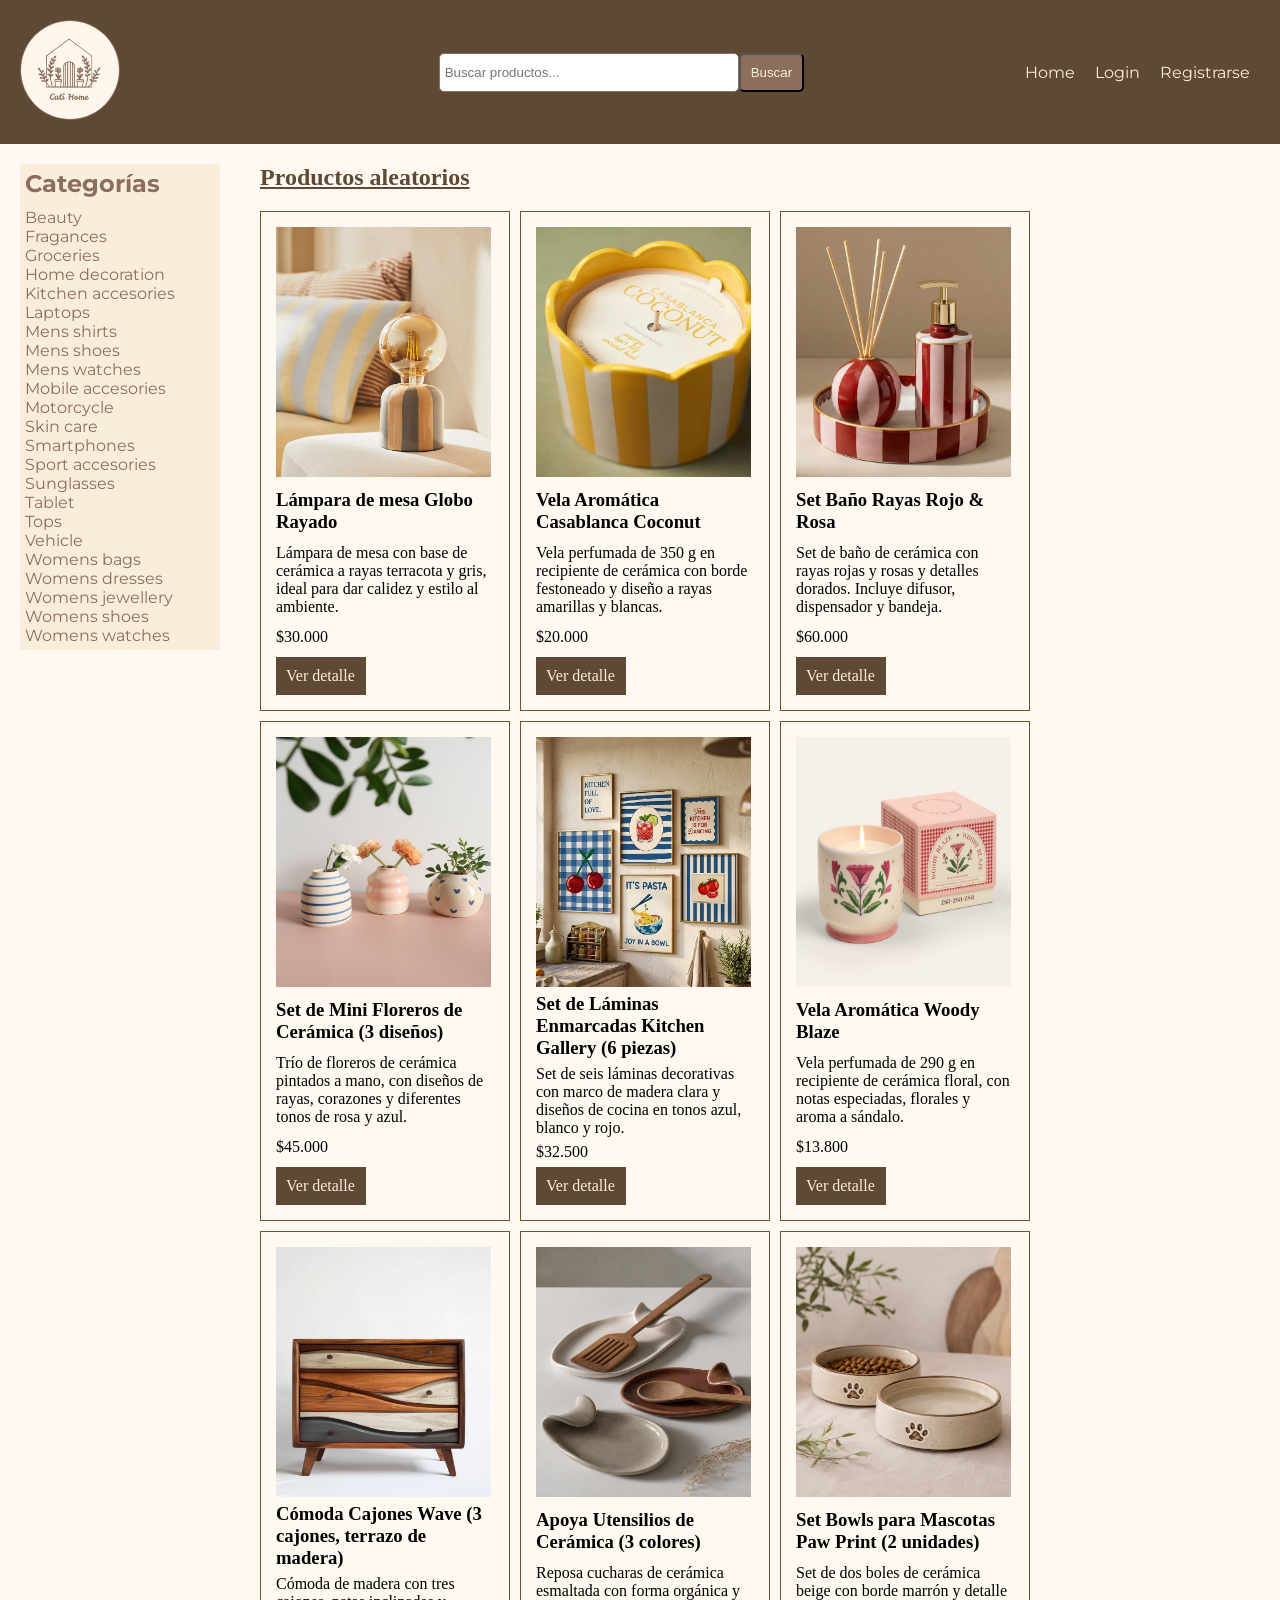
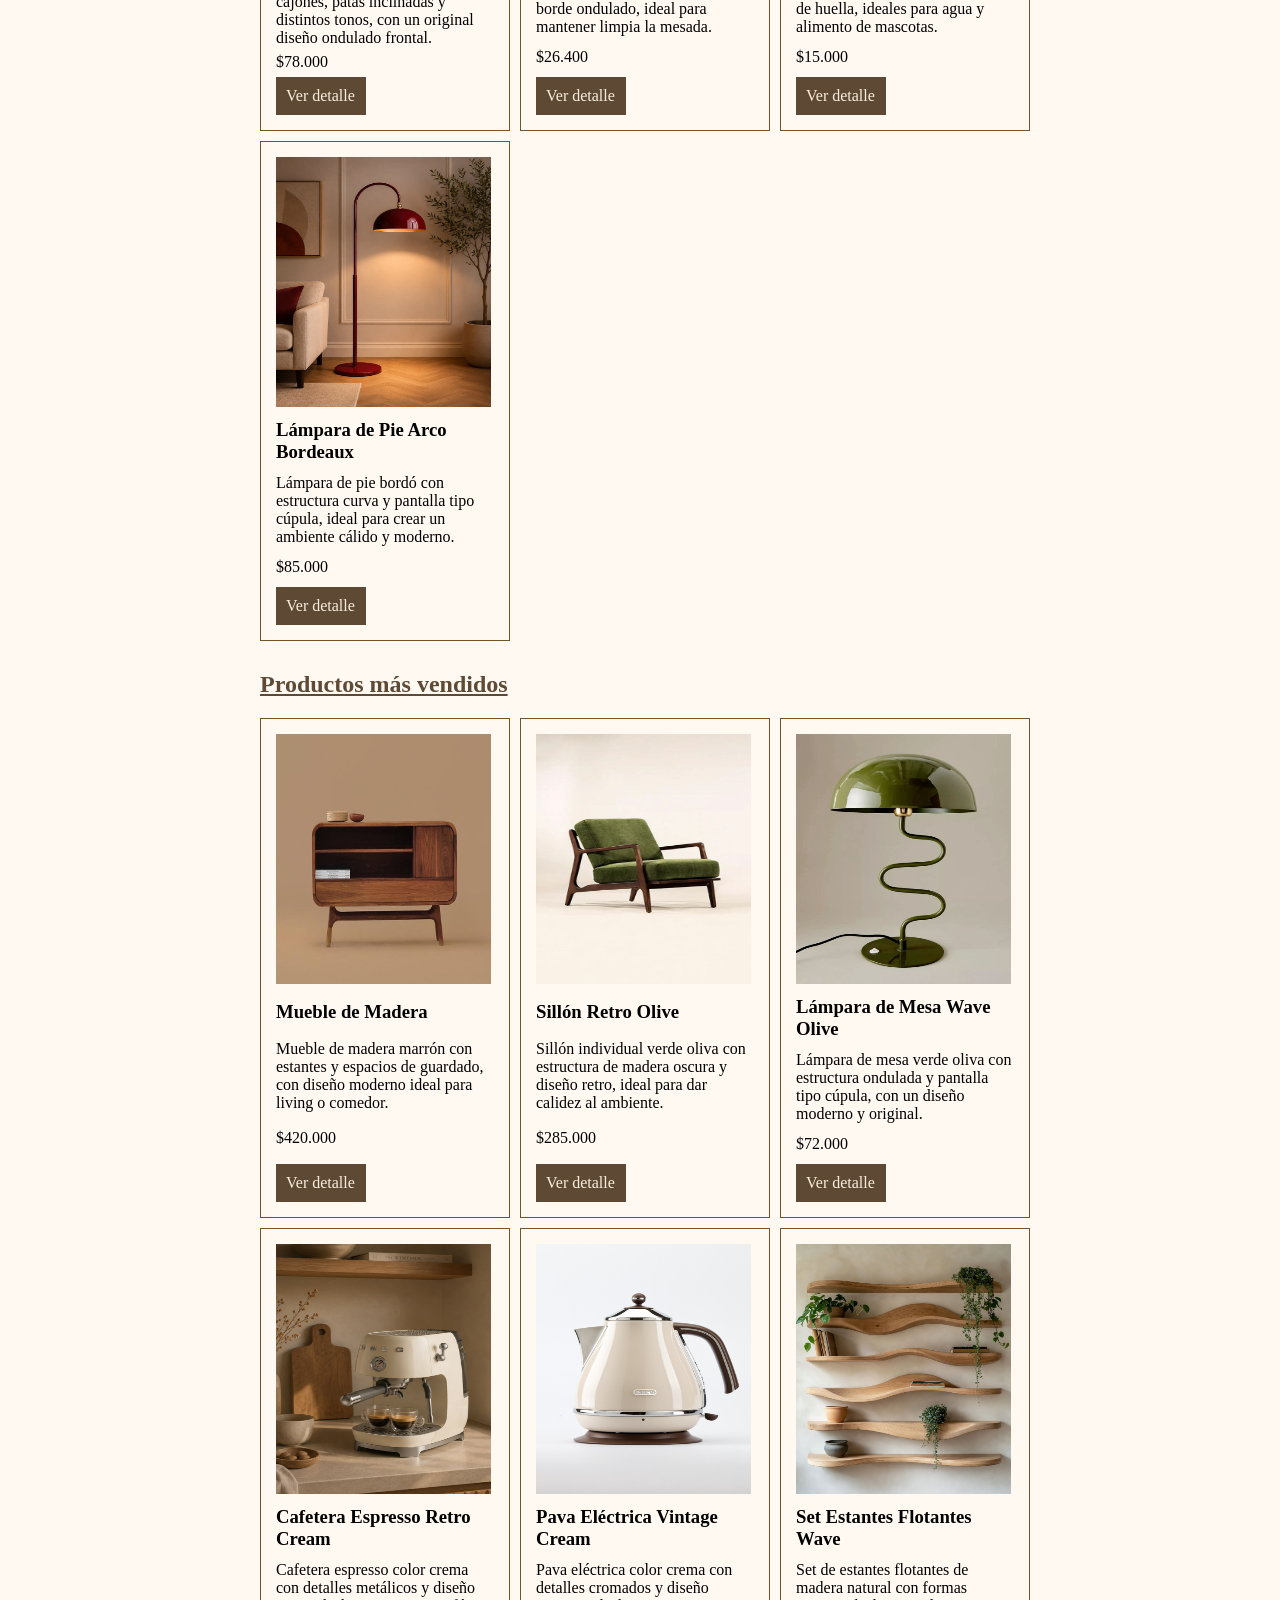
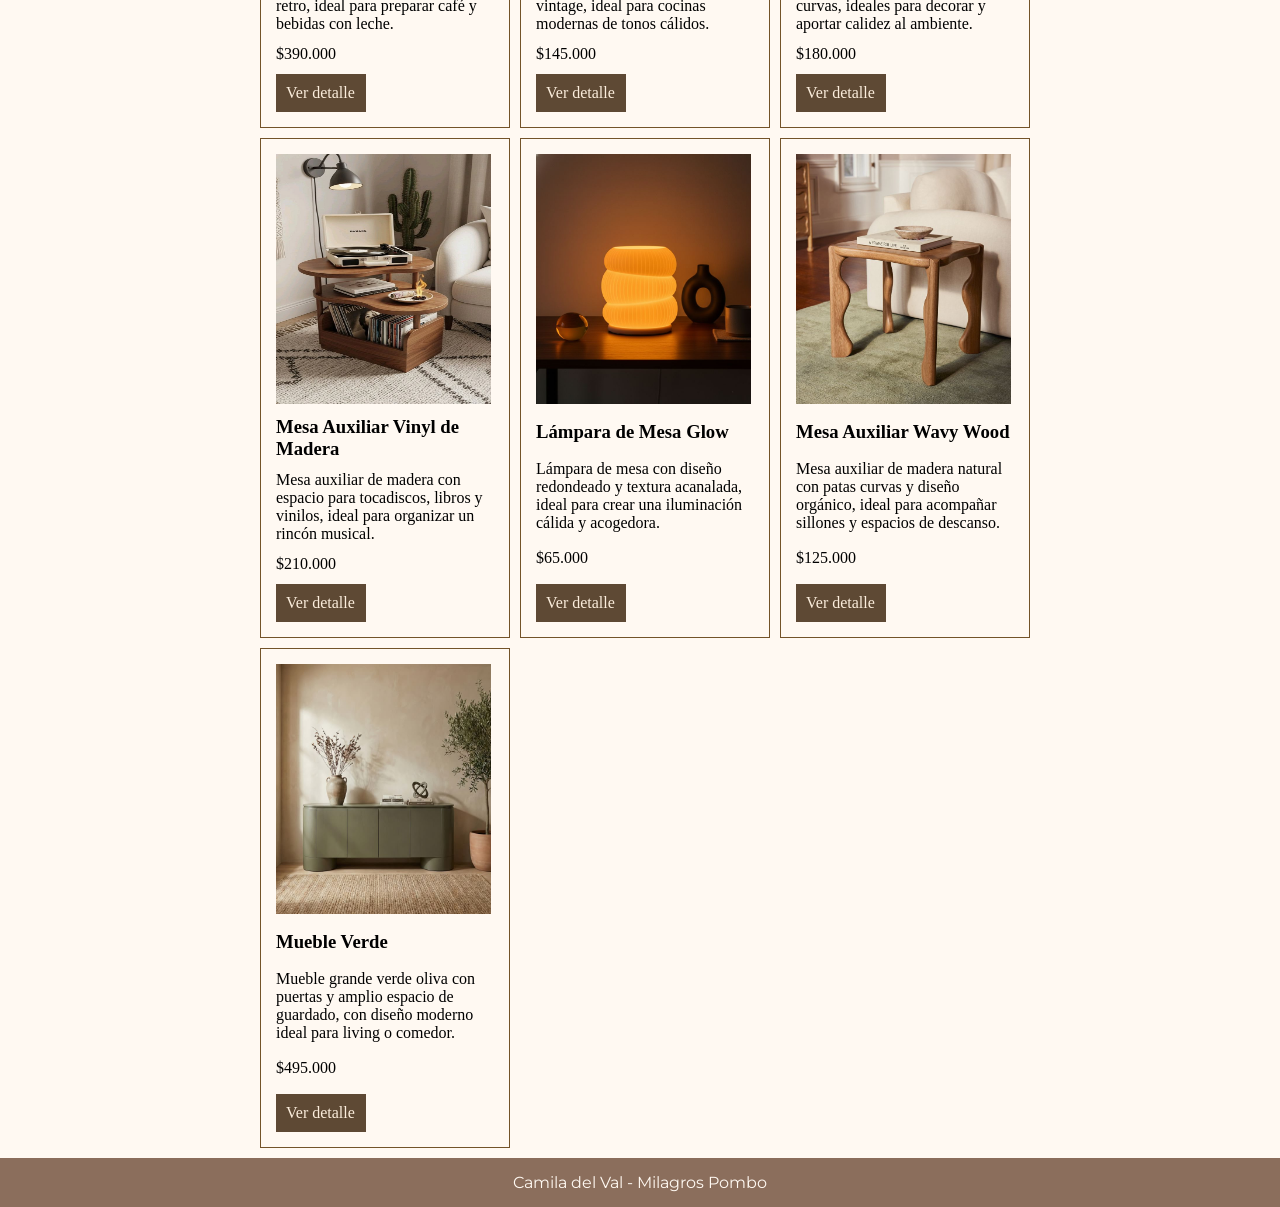
==== index.html @ b6d7b8d0 "más cambios" ====
<!DOCTYPE html>
<html>
    <head>
        <meta charset="utf-8">
        <link href="./css/style.css" rel="stylesheet">
        <link rel="preconnect" href="https://fonts.googleapis.com">
        <link rel="preconnect" href="https://fonts.gstatic.com" crossorigin>
        <link href="https://fonts.googleapis.com/css2?family=Montserrat:ital,wght@0,100..900;1,100..900&display=swap" rel="stylesheet">
        <meta name="viewport" content="width=device-width, initial-scale=1.0">
        <title>Inicio</title>
    </head>
    <body>
        <header class="menu">
            <a href="./index.html" class="logo2">
                <img src="./img/Cali Home Logo.png" alt="logo" class="logo">
            </a>
            <nav class="navheader">
            <ul class="navarriba">
                <li class="listahome"><a class="barra" href="./index.html">Home</a></li>
                <li class="listahome"><a class="barra" href="./login.html">Login</a></li>
                <li class="listahome"><a class="barra" href="./register.html">Registrarse</a></li>
            </ul>
            </nav>
            <form action="./search-results.html" method="get" class="forms">
                <input type="text" placeholder="Buscar productos..." value="" name="producto" class="formsinput">
                <button type="submit" class="formsbutton">Buscar</button>
            </form>
        </header>
            
        <main class="contenido">
            <div class="productosycategoria">
            <h2 class="categorymenu">Categorías</h2>
            <ul class="categorymenu">
                <li><a href="./category.html">Beauty</a></li>
                <li><a href="./category.html">Fragances</a></li>
                <li><a href="./category.html">Groceries</a></li>
                <li><a href="./category.html">Home decoration</a></li>
                <li><a href="./category.html">Kitchen accesories</a></li>
                <li><a href="./category.html">Laptops</a></li>
                <li><a href="./category.html">Mens shirts</a></li>
                <li><a href="./category.html">Mens shoes</a></li>
                <li><a href="./category.html">Mens watches</li>
                <li><a href="./category.html">Mobile accesories</a></li>
                <li><a href="./category.html">Motorcycle</a></li>
                <li><a href="./category.html">Skin care</a></li>
                <li><a href="./category.html">Smartphones</a></li>
                <li><a href="./category.html">Sport accesories</a></li>
                <li><a href="./category.html">Sunglasses</a></li>
                <li><a href="./category.html">Tablet</a></li>
                <li><a href="./category.html">Tops</a></li>
                <li><a href="./category.html">Vehicle</a></li>
                <li><a href="./category.html">Womens bags</a></li>
                <li><a href="./category.html">Womens dresses</a></li>
                <li><a href="./category.html">Womens jewellery </a></li>
                <li><a href="./category.html">Womens shoes</a></li>
                <li><a href="./category.html">Womens watches</a></li>

            </ul>
            </div>
            <section>

                <h2 class="tituloproductos">Productos aleatorios</h2>

                <section class="productosaleatorios">

                <article class="productos">
                    <img src="./img/lampara.jpg" alt="Lámpara de mesa Globo Rayado" class="imagenes">

                    <h3>Lámpara de mesa Globo Rayado</h3>
                    
                    <p>Lámpara de mesa con base de cerámica a rayas terracota y gris, ideal para dar calidez y estilo al ambiente.</p>
                    
                    <p class="precio">$30.000</p>
                    
                    <a href="./product.html" class="boton">Ver detalle</a>
                    
                </article>
                <article class="productos">
                    <img src="./img/vela1.jpg" alt="Vela Aromática Casablanca Coconut" class="imagenes">
                    
                    <h3>Vela Aromática Casablanca Coconut</h3>
                    
                    <p>Vela perfumada de 350 g en recipiente de cerámica con borde festoneado y diseño a rayas amarillas y blancas.</p>
                    
                    <p>$20.000</p>
                    
                    <a href="./product.html" class="boton">Ver detalle</a>
                    
                </article>
                <article class="productos"> 
                    <img src="./img/setbaño.jpg" alt="Set Baño Rayas Rojo & Rosa" class="imagenes">
                    
                    <h3>Set Baño Rayas Rojo & Rosa</h3>
                    
                    <p>Set de baño de cerámica con rayas rojas y rosas y detalles dorados. Incluye difusor, dispensador y bandeja.</p>
                    
                    <p>$60.000</p>
                    
                    <a href="./product.html" class="boton">Ver detalle</a>
                    
                </article>
                <article class="productos">
                    <img src="./img/minimaceta.jpg" alt="Set de Mini Floreros de Cerámica (3 diseños)" class="imagenes">
                    
                    <h3>Set de Mini Floreros de Cerámica (3 diseños)</h3>
                    
                    <p>Trío de floreros de cerámica pintados a mano, con diseños de rayas, corazones y diferentes tonos de rosa y azul.</p>
                    
                    <p>$45.000</p>
                    
                    <a href="./product.html" class="boton">Ver detalle</a>
                    
                </article>
                <article class="productos">
                    <img src="./img/cuadros.jpg" alt="Set de Cuadros para la cocina" class="imagenes">
                    
                    <h3>Set de Láminas Enmarcadas Kitchen Gallery (6 piezas)</h3>
                    
                    <p>Set de seis láminas decorativas con marco de madera clara y diseños de cocina en tonos azul, blanco y rojo.</p>
                    
                    <p>$32.500</p>
                    
                    <a href="./product.html" class="boton">Ver detalle</a>
                    
                </article>
                <article class="productos">
                    <img src="./img/vela2.jpg" alt="Vela Aromática Woody Blaze" class="imagenes">
                    
                    <h3>Vela Aromática Woody Blaze</h3>
                    
                    <p>Vela perfumada de 290 g en recipiente de cerámica floral, con notas especiadas, florales y aroma a sándalo.</p>
                    
                    <p>$13.800</p>
                    
                    <a href="./product.html" class="boton">Ver detalle</a>
                    
                </article>
                <article class="productos">
                    <img src="./img/mueble.jpg" alt="Cómoda Cajones Wave (3 cajones, terrazo de madera)" class="imagenes">
                    
                    <h3>Cómoda Cajones Wave (3 cajones, terrazo de madera)</h3>
                    
                    <p>Cómoda de madera con tres cajones, patas inclinadas y distintos tonos, con un original diseño ondulado frontal.</p>
                    
                    <p>$78.000</p>
                    
                    <a href="./product.html" class="boton">Ver detalle</a>
                    
                </article>
                <article class="productos">
                    <img src="./img/cucharas.jpg" alt="Apoya Utensilios de Cerámica (3 colores)" class="imagenes">
                    
                    <h3>Apoya Utensilios de Cerámica (3 colores)</h3>
                    
                    <p>Reposa cucharas de cerámica esmaltada con forma orgánica y borde ondulado, ideal para mantener limpia la mesada.</p>
                    
                    <p>$26.400</p>
                    
                    <a href="./product.html" class="boton">Ver detalle</a>
                    
                </article>
                <article class="productos">
                    <img src="./img/comederodeperro.jpg" alt="Set Bowls para Mascotas Paw Print (2 unidades)" class="imagenes">
                    
                    <h3>Set Bowls para Mascotas Paw Print (2 unidades)</h3>
                    
                    <p>Set de dos boles de cerámica beige con borde marrón y detalle de huella, ideales para agua y alimento de mascotas.</p>
                    
                    <p>$15.000</p>
                    
                    <a href="./product.html" class="boton">Ver detalle</a>
                    
                </article>
                <article class="productos">
                    <img src="./img/Modern Red Floor Lamp Mid Century Interior Gold Dome Standing Light Scandinavian Minimalist Reading Lamp for Living Room Bedroom Decor.jpg" alt="Lámpara de Pie Arco Bordeaux" class="imagenes">
                    
                    <h3>Lámpara de Pie Arco Bordeaux</h3>
                    
                    <p>Lámpara de pie bordó con estructura curva y pantalla tipo cúpula, ideal para crear un ambiente cálido y moderno.</p>
                    
                    <p>$85.000</p>
                    
                    <a href="./product.html" class="boton">Ver detalle</a>
                    
                </article>

                </section>
                
                <h2 class="tituloproductos">Productos más vendidos</h2>
                
                <section class="productosmasvendidos">
            
                <article class="productos">
                    <img src="./img/-6.jpg" class="imagenes" alt="Mueble de Madera">
                    
                    <h3>Mueble de Madera</h3>
                    
                    <p>Mueble de madera marrón con estantes y espacios de guardado, con diseño moderno ideal para living o comedor.</p>
                    
                    <p>$420.000</p>
                    
                    <a href="./product.html" class="boton">Ver detalle</a>
                    
                </article>
                <article class="productos">
                    <img src="./img/-8.jpg" alt="Sillón retro olive (individual)" class="imagenes">
                    
                    <h3>Sillón Retro Olive</h3>
                    
                    <p>Sillón individual verde oliva con estructura de madera oscura y diseño retro, ideal para dar calidez al ambiente.</p>
                    
                    <p>$285.000</p>
                    
                    <a href="./product.html" class="boton">Ver detalle</a>
                    
                </article>
                <article class="productos"> 
                    <img src="./img/-10.jpg" alt="Lámpara de Mesa Wave Olive" class="imagenes">
                    
                    <h3>Lámpara de Mesa Wave Olive</h3>
                    
                    <p>Lámpara de mesa verde oliva con estructura ondulada y pantalla tipo cúpula, con un diseño moderno y original.</p>
                    
                    <p>$72.000</p>
                    
                    <a href="./product.html" class="boton">Ver detalle</a>
                    
                </article>
                <article class="productos">
                    <img src="./img/Manuell Espressomaskin med Cold Brew Creme.jpg"  alt="Cafetera Espresso Retro Cream" class="imagenes">
                    
                    <h3>Cafetera Espresso Retro Cream</h3>
                    
                    <p>Cafetera espresso color crema con detalles metálicos y diseño retro, ideal para preparar café y bebidas con leche.</p>
                    
                    <p>$390.000</p>     
                    
                    <a href="./product.html" class="boton">Ver detalle</a>
                    
                </article>
                <article class="productos">
                    <img src="./img/Myer, DELONGHI vintage kettle $149.jpg" class="imagenes" alt="Pava Eléctrica Vintage Cream">
                    
                    <h3>Pava Eléctrica Vintage Cream</h3>
                    
                    <p>Pava eléctrica color crema con detalles cromados y diseño vintage, ideal para cocinas modernas de tonos cálidos.</p>
                    
                    <p>$145.000</p>
                    
                    <a href="./product.html" class="boton">Ver detalle</a>
                    
                </article>
                <article class="productos">
                    <img src="./img/Organic Modern Wavy Floating Shelves _ Aesthetic Wooden Wall Decor Ideas.jpg"  alt="Set Estantes Flotantes Wave" class="imagenes">
                    
                    <h3>Set Estantes Flotantes Wave</h3>
                    
                    <p>Set de estantes flotantes de madera natural con formas curvas, ideales para decorar y aportar calidez al ambiente.</p>
                    
                    <p>$180.000</p>
                    
                    <a href="./product.html" class="boton">Ver detalle</a>
                    
                </article>
                <article class="productos">
                    <img src="./img/-7.jpg" alt="Mesa Auxiliar Vinyl de Madera" class="imagenes">
                    
                    <h3>Mesa Auxiliar Vinyl de Madera</h3>
                    
                    <p>Mesa auxiliar de madera con espacio para tocadiscos, libros y vinilos, ideal para organizar un rincón musical.</p>
                    
                    <p>$210.000</p>
                    
                    <a href="./product.html" class="boton">Ver detalle</a>
                    
                </article>
                <article class="productos">
                    <img src="./img/Cool Lamp for Room Decor_ Modern Table Lamp with Ambient Light.jpg" alt="Lámpara de Mesa Glow" class="imagenes">
                    
                    <h3>Lámpara de Mesa Glow</h3>
                    
                    <p>Lámpara de mesa con diseño redondeado y textura acanalada, ideal para crear una iluminación cálida y acogedora.</p>
                    
                    <p>$65.000</p>
                    
                    <a href="./product.html" class="boton">Ver detalle</a>
                    
                </article>
                <article class="productos">
                    <img src="./img/Grifo Side Table by Aimee Song.jpg" alt="Mesa Auxiliar Wavy Wood" class="imagenes">
                    
                    <h3>Mesa Auxiliar Wavy Wood</h3>
                    
                    <p>Mesa auxiliar de madera natural con patas curvas y diseño orgánico, ideal para acompañar sillones y espacios de descanso.</p>
                    
                    <p>$125.000</p>
                    
                    <a href="./product.html" class="boton">Ver detalle</a>
                    
                </article>
                <article class="productos">
                    <img src="./img/Living Room Storage Solutions  20% Off Sideboards.jpg" alt="Mueble Verde" class="imagenes">
                    
                    <h3>Mueble Verde</h3>
                    
                    <p>Mueble grande verde oliva con puertas y amplio espacio de guardado, con diseño moderno ideal para living o comedor.</p>
                    
                    <p>$495.000</p>
                    
                    <a href="./product.html" class="boton">Ver detalle</a>
                    
                </article>

                </section>


            </section>
        </main>
        <footer class="abajo"> 
            
            <p>Camila del Val - Milagros Pombo</p>
            
        </footer>
    </body>
</html>
---- css/style.css ----
* {
    box-sizing: border-box;
    padding: 0;
    margin: 0;
    list-style-type: none;
    text-decoration: none;
}

body{
    background-color: #fff9f2;
}

.menu {
    display: flex;
    align-items: center;
    justify-content: space-between;
    padding: 20px;
    background-color: #5e4934;
}

.logo {
    border-radius: 50%;
    width: 100px;
    border: #8B6E5C solid 1px;
}

.logo2 {
    width: 30%;
    order: 1;
}

.barra {
    color: #fbeddc;
    font-family: "Montserrat", sans-serif;
    font-optical-sizing: auto;
    font-weight: 400;  
    width: 33%;
}

.navarriba {
    display: flex;
    justify-content: flex-end;
    align-items: center;
    flex-direction: row;
}

.navheader{
    order: 3;
    width: 33%;
}

.listahome {
    margin-right: 10px;
    margin-left: 10px;
}

.forms {
    display: flex;
    justify-content: center;
    width: 33%;
    order: 2;
}

.formsinput{
    width: 300px;
    padding: 5px;
    border: 1px solid #8B6E5C;
    border-radius: 5px;
}

.formsbutton{
    padding: 10px;
    background-color: #8B6E5C;
    color: #fbeddc;
    border-radius: 5px;
}

.abajo {
    color:#fff9f2;
    font-family: "Montserrat", sans-serif;
    font-optical-sizing: auto;
    font-weight: 400;
    font-style: normal;
    font-size: 100%;
    background-color: #8B6E5C;
    text-align: center;
    padding: 15px;
}

.productosycategoria{
    text-decoration: none;
    font-family: "Montserrat", sans-serif;
    font-weight: normal;
    font-size: 100%;
    text-align: left;
    padding: 20px;
}

.categorymenu{
    padding: 5px;
    margin-right: 20px;
    width: 200px;
    border: 20px;
    background-color:#fbeddc;
    color:#8B6E5C;
}

a{
    color:#8B6E5C;
}

.contenido {
    display: flex;
    align-items: flex-start;
}

.tituloproductos {
    color: #5e4934;
    margin-bottom: 20px;
    text-decoration: underline;
    margin-top: 20px;
}

.productosaleatorios {
    display: flex;
    flex-wrap: wrap;
    flex-direction: row;
}

.productos {
    padding: 15px;
    margin-bottom: 10px;
    border: 1px solid rgb(115, 83, 41);
    width: 250px;
    margin-right: 10px;
    display: flex;
    flex-direction: column;
    justify-content: space-between;
    height: 500px;
}

.imagenes {
    width: 215px;
    height: 250px;
}

.boton {
    background-color: #5e4934;
    color: #fbeddc;
    padding: 10px;
    width: 90px;
}

.productosmasvendidos {
    display: flex;
    flex-wrap: wrap;
    flex-direction: row;
}

.imagenfija{
    width: 400px;
    border-radius: 10px;
    margin-bottom: 20px;
}

.contenidoproduct {
    display: flex;
    flex-direction: column;
    padding: 20px;
}

.imagen {
    display: flex;
    flex-direction: row;
    align-items: center;
}

.caracteristicas_product { 
    margin-left:40px;
    font-size: 18px;
}

.parrafocaracteristicas{
    margin-bottom: 15px;
    color: #5e4934;
}

.tituloreviews{
    color:#5e4934;
    text-decoration:underline;
    font-family: "Montserrat", sans-serif;
    font-weight: normal;
    font-size: 110%;
    margin-bottom: 20px;
}

.titulolampara{
    color:#5e4934;
    text-decoration:underline;
    font-family: "Montserrat", sans-serif;
    font-weight: normal;
    font-size: 130%;
    margin-bottom: 20px;
}

.textopiniones {
    color:#5e4934;
    font-family: "Montserrat", sans-serif;
    font-weight: bold;
    font-size: 90%;  
    margin-bottom: 5px; 
}

.parraforeviews {
    margin-bottom: 5px;
}

.reviews {
    background-color: #fbeddc;
    margin-top: 20px;
    padding: 20px;
}

.productoscategoria{
    display: flex;
    flex-wrap: wrap;
    flex-direction: row;
}

.titulocategoria{
    color: #5e4934;
    margin-bottom: 20px;
    text-decoration: underline;
    margin-top: 20px;
}

.contpadrelog {
    display:flex; 
    flex-direction: row;
    align-items: center;
}

.formulariolog {
    background-color: #8b6e5cef;
    color:#fbeddc;
    padding: 30px;
    border-radius: 5px;
    margin-left: 20%;
    width: 500px;
    display: flex;
    justify-content: center;
    align-items: center;
}

.obligatorio{
    color: rgb(195, 47, 47);
    font-size: 80%;
}

.registrateaca{
    color: #fbeddc;
}

.notengocuenta{
    text-align: center;
}

.formlogin{
    display: flex;
    flex-direction: column;
    width: 400px;
}

.inputlogin{
    padding: 10px;
    margin-bottom: 5px;
    width: 100%;
}

.contenidoform {
    display:flex;
    flex-direction: column;
    text-align:left;
    margin-bottom: 10px;
}

.botonform {
    padding: 15px;
    background-color: #fbeddc;
    color:#5e4934;
    border-radius: 5px; 
    width: 140px;
    align-self: center;
}

.mainregistro{
    display: flex;
    flex-direction: row;
    align-items: center;
}

.seccionregistro{
    background-color: #8b6e5cef;
    color:#fbeddc;
    padding: 30px;
    border-radius: 5px;
    margin-left: 20%;
    width: 500px;
    display: flex;
    justify-content: center;
    align-items: center;
}

.formregistro {
    display: flex;
    flex-direction: column;
    width: 400px;
}

.labelregistro {
    color:#fff9f2;
    margin-bottom: 5px;
}

.inputregistro {
    padding: 10px;
    margin-bottom: 20px;
    width: 100%;
}

.terminos {
    display: flex;
    flex-direction: row;
    align-items: center;
    margin-bottom: 20px;
}

.cuentaexistente {
    text-align: center;
    margin-top: 20px;
    color: #fbeddc;
}

.contenidoresultado {
    display:flex;
    flex-direction: row;

}
.resultadobusqueda {
    display:flex;
    flex-direction:row;
    flex-wrap: wrap;
}

.busqueda {
    padding: 15px;
    margin-bottom: 10px;
    border: 1px solid rgb(115, 83, 41);
    width: 250px;
    margin-right: 10px;
    display: flex;
    flex-direction: column;
    justify-content: space-between;
    height: 500px;
}

.errorbusqueda {
    border:solid 2px rgb(115, 83, 41);
    padding: 10px;
    background-color: #fbeddc;
    margin-bottom: 20px;
}

@media (max-width: 768px) {

    .menu {
        padding: 10px;
        display: flex;
        justify-content: space-between;
    }

    .logo2 {
        width: 20%;
    }

    .logo {
        width: 70px;
    }

    .forms {
        width: 40%;
    }

    .formsbutton {
        padding: 7px;
    }

    .navheader {
        width: 33%;
    }

    .listahome {
        margin-left: 4px;
        margin-right: 4px;
    }

    .barra {
        font-size: 12px;
    }

    .productosycategoria {
        padding: 10px;
    }

    .categorymenu {
        width: 160px;
        margin-right: 10px;
    }

    .productos {
        width: 45%;
        margin-right: 10px;
    }

    .imagenes {
        width: 100%;
        height: 230px;
    }

    .busqueda {
        width: 45%;
        margin-right: 10px;
    }

    .imagenfija {
        width: 300px;
    }

    .caracteristicas_product {
        margin-left: 20px;
        font-size: 15px;
    }

    .contpadrelog {
        align-items: flex-start;
    }

    .formulariolog {
        margin-left: 10px;
        margin-right: 10px;
        width: 100%;
        padding: 25px;
        align-self: center;
    }

    .formlogin {
        width: 100%;
    }

    .mainregistro {
        align-items: flex-start;
    }

    .seccionregistro {
        margin-left: 10px;
        margin-right: 10px;
        width: 100%;
        padding: 25px;
        align-self: center;
    }

    .formregistro {
        width: 100%;
    }
}

@media (max-width: 420px) {

    .menu {
        flex-direction: column;
        padding: 15px;
    }

    .logo2 {
        width: 100%;
        text-align: center;
        order: 1;
    }

    .logo {
        width: 80px;
    }

    .forms {
        width: 100%;
        order: 2;
        margin-top: 15px;
        margin-bottom: 15px;
    }

    .formsinput {
        width: 70%;
    }

    .navheader {
        width: 100%;
        order: 3;
    }

    .navarriba {
        justify-content: center;
    }

    .contenido{
        flex-direction: column;
    }

    .contenidoresultado{
        flex-direction: column;
    }

    .contpadrelog{
        flex-direction: column;
    }

    .mainregistro {
        flex-direction: column;
    }

    .productosycategoria {
        width: 100%;
        padding: 10px;
    }

    .categorymenu {
        width: 100%;
    }

    .productosaleatorios{
        flex-direction: column;
    }

    .productosmasvendidos{
        flex-direction: column;
    }

    .productoscategoria{
        flex-direction: column;
    }

    .resultadobusqueda {
        flex-direction: column;
    }

    .productos{
        width: 100%;
        margin-bottom: 15px;
    }

    .busqueda {
        width: 100%;
        margin-bottom: 15px;
    }

    .imagenes {
        width: 100%;
        margin-bottom: 15px;
    }

    .tituloproductos{
       margin-left: 10px; 
    }

    .titulocategoria {
        margin-left: 10px;
    }

    .contenidoproduct {
        padding: 10px;
    }

    .imagen {
        flex-direction: column;
    }

    .imagenfija {
        width: 100%;
    }

    .caracteristicas_product {
        margin-top: 20px;
        font-size: 16px;
    }

    .formulariolog {
        width: 100%;
        padding: 20px;
        margin-bottom: 10px;
    }

    .formlogin {
        width: 100%;
    }

    .seccionregistro {
        width: 100%;
        padding: 20px;
        margin-bottom: 10px;
    }

    .formregistro {
        width: 100%;
    }

    .abajo {
        width: 100%;
    }
}
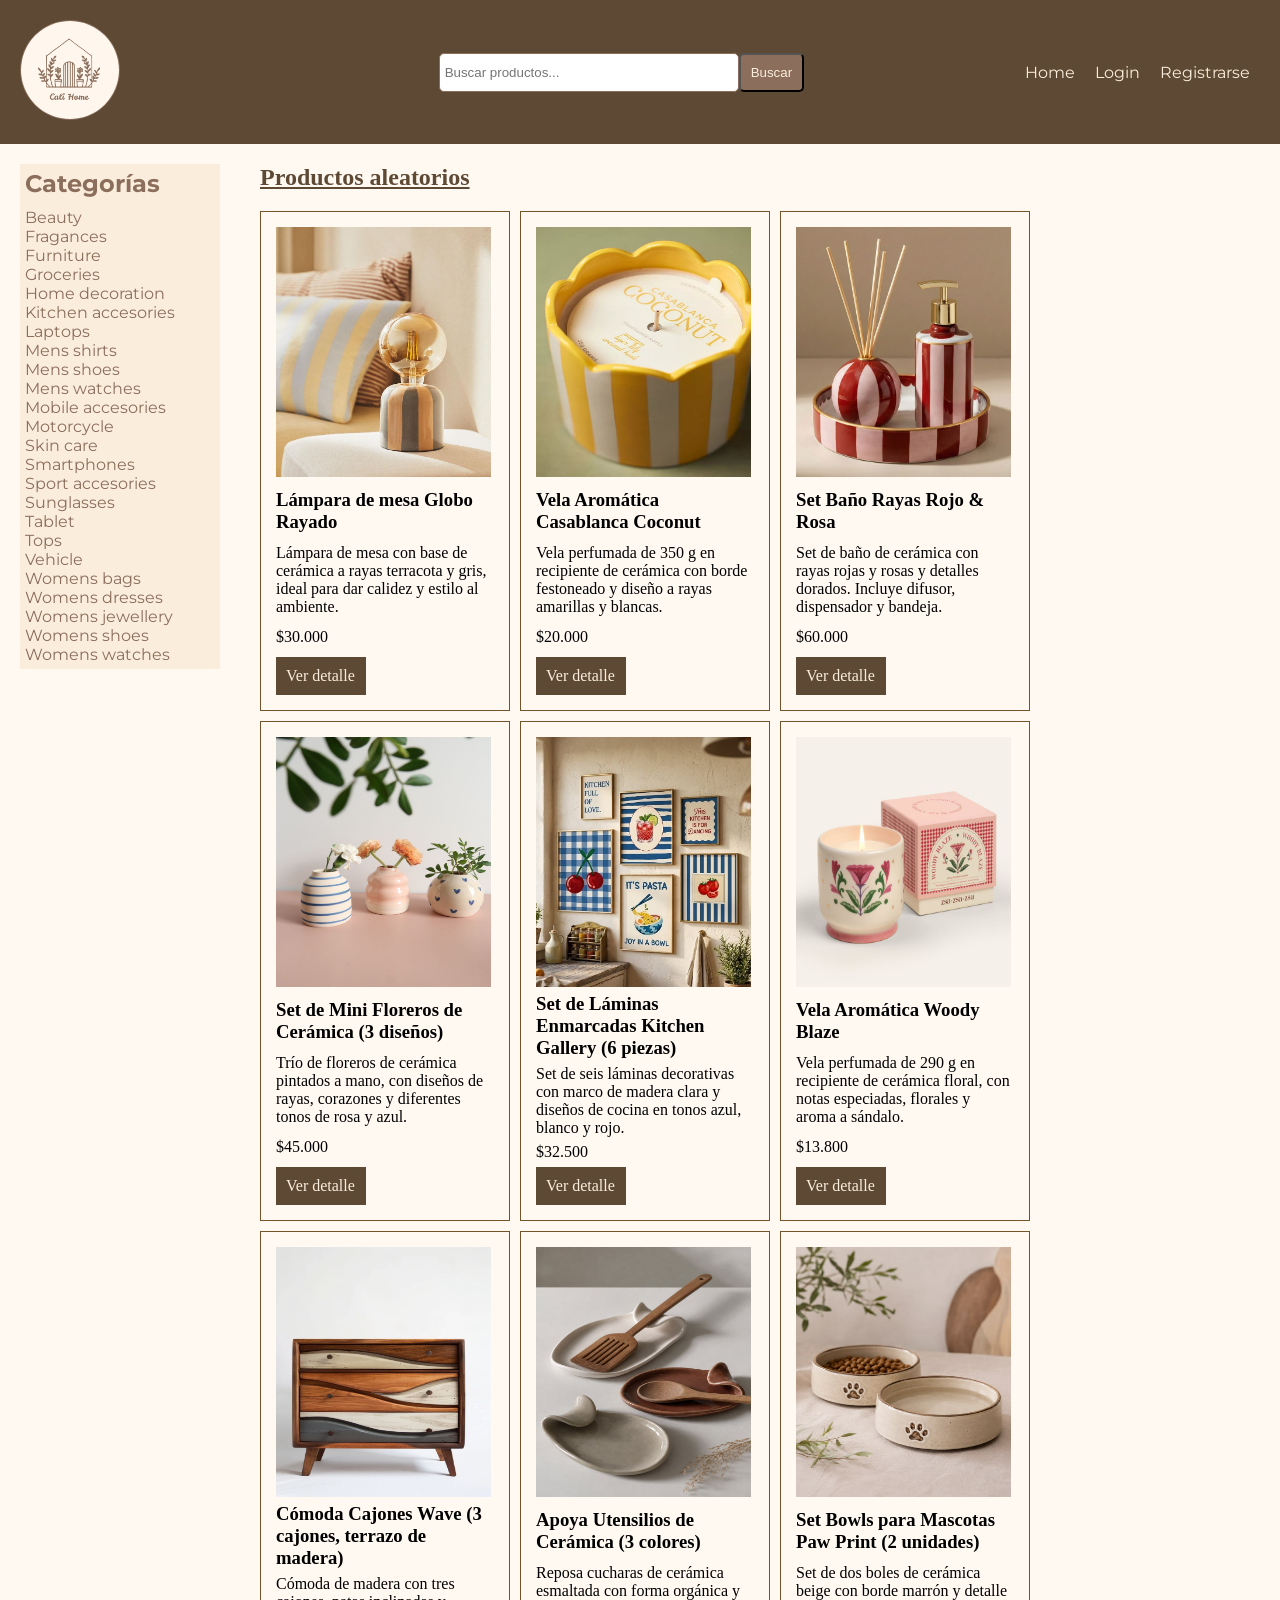
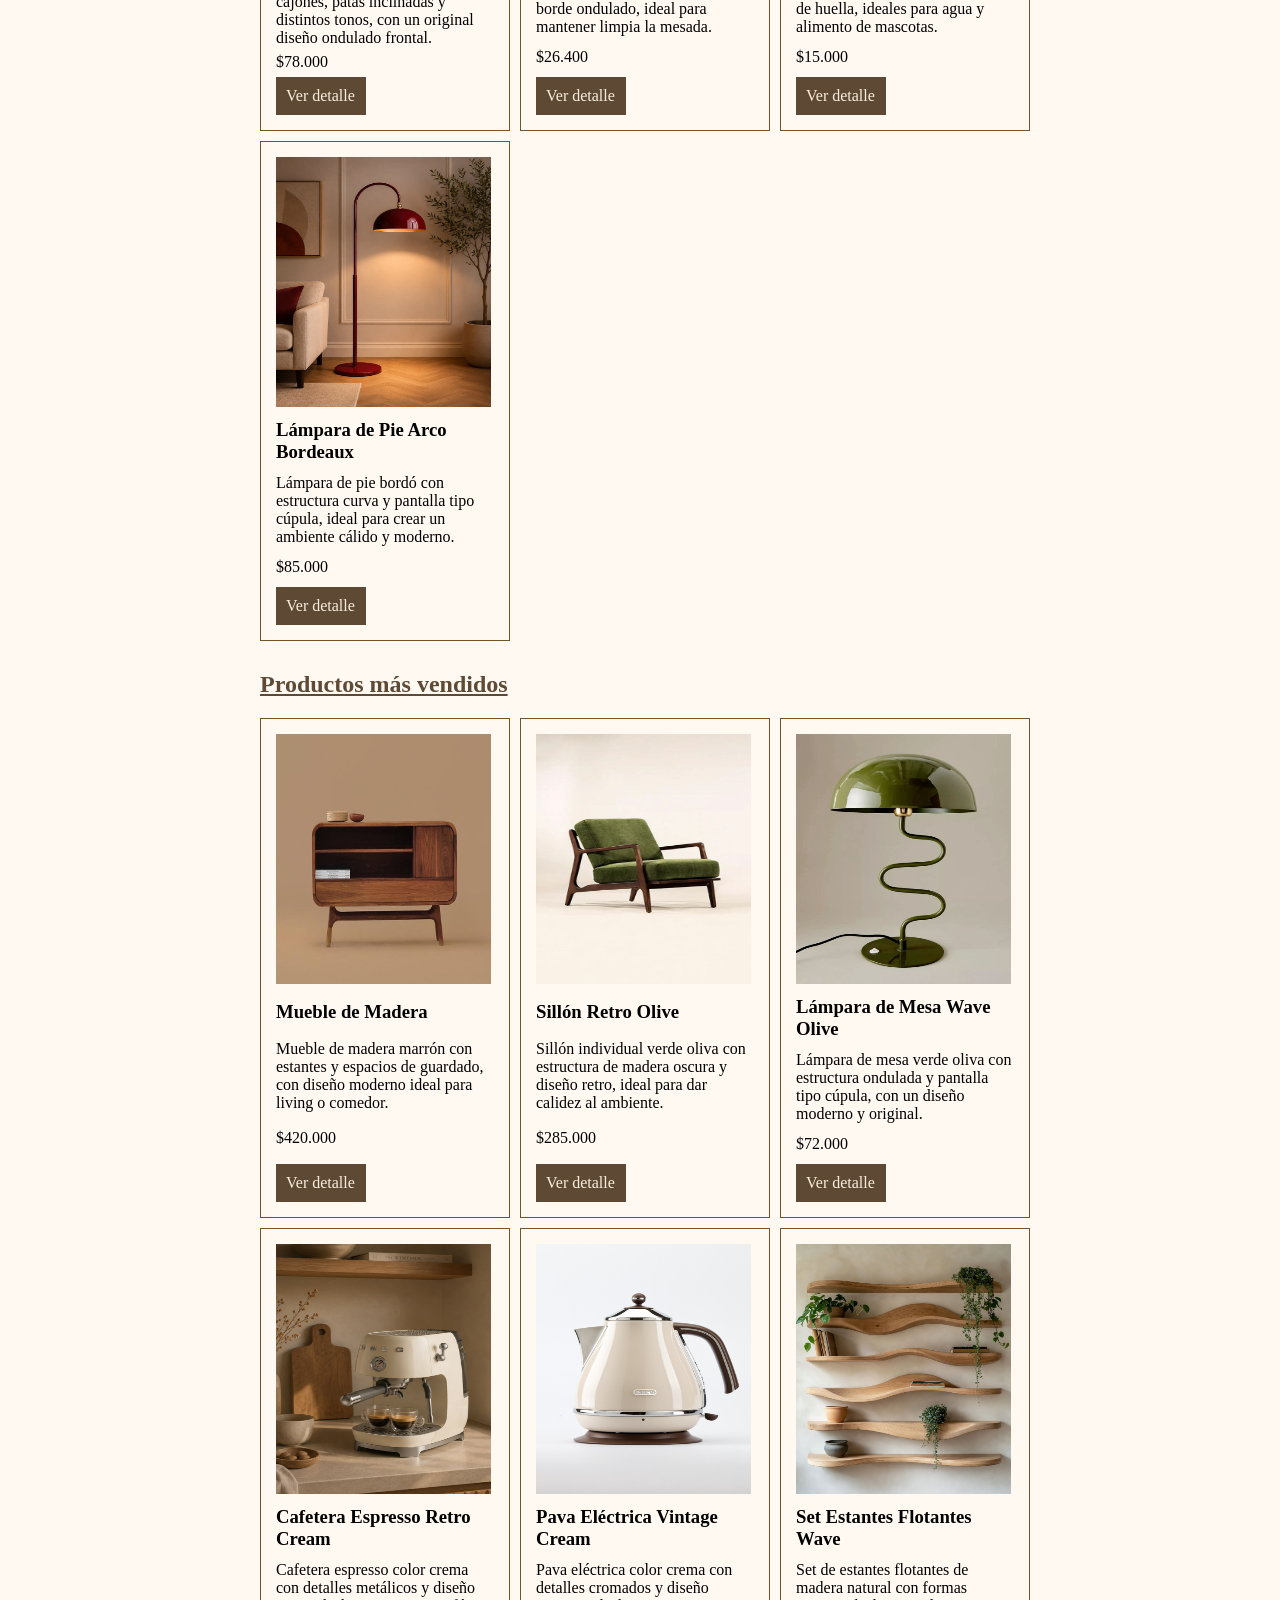
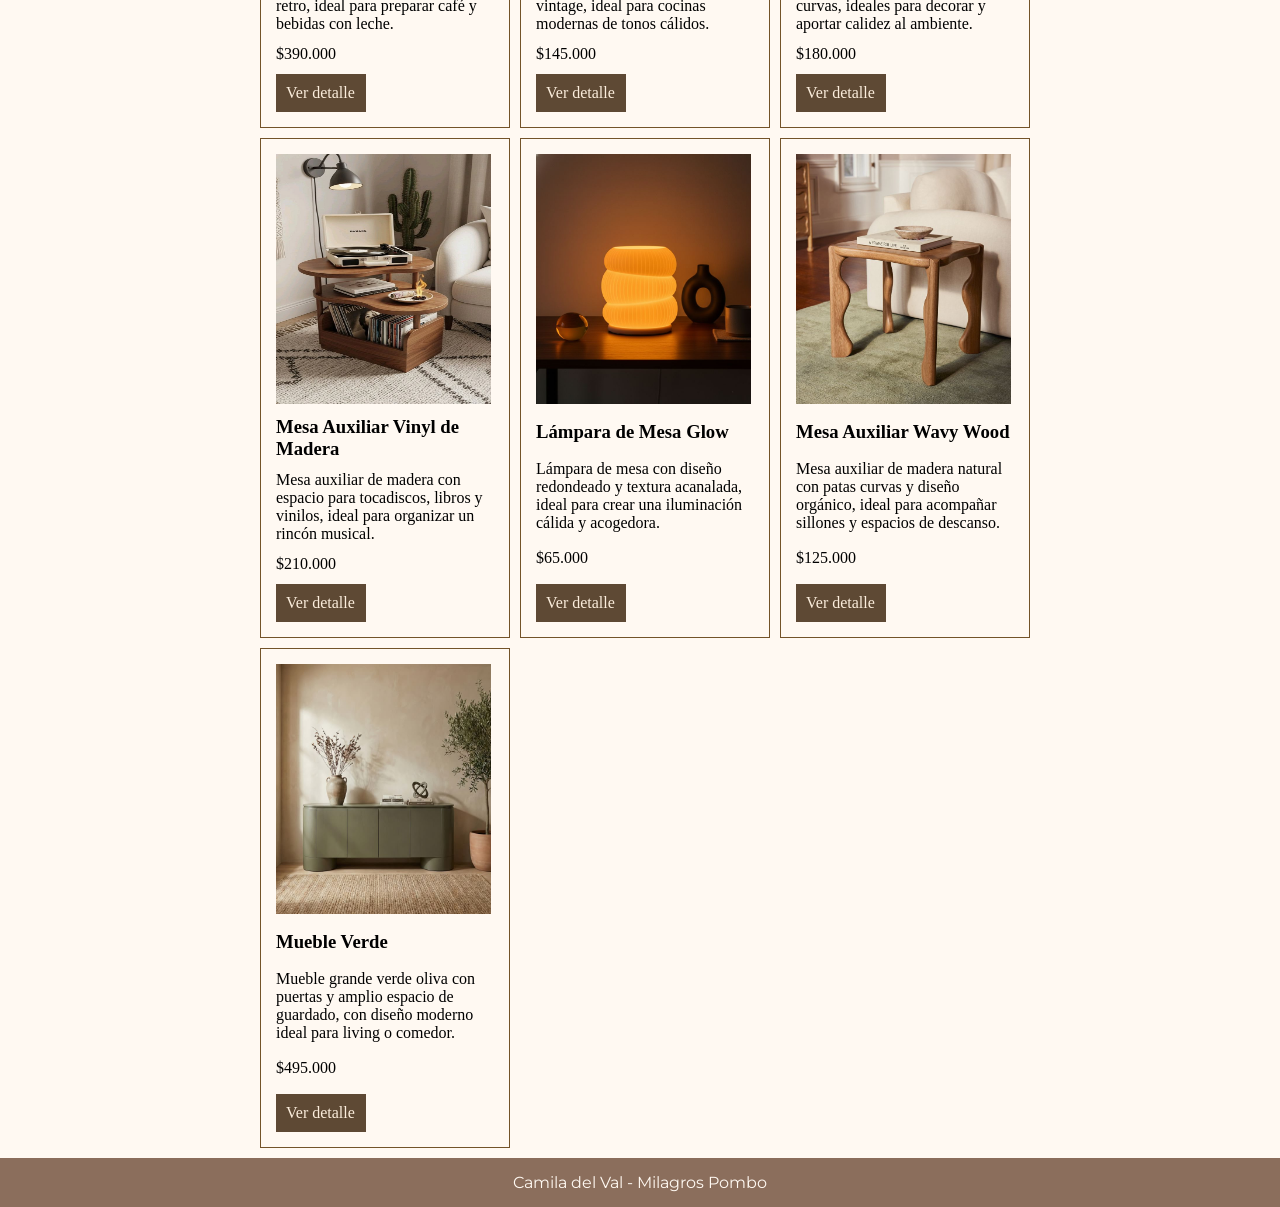
==== commit 5272443e: "cambios realizados en clase" ====
--- a/index.html
+++ b/index.html
@@ -28,11 +28,12 @@
         </header>
             
         <main class="contenido">
-            <div class="productosycategoria">
+            <aside class="productosycategoria">
             <h2 class="categorymenu">Categorías</h2>
             <ul class="categorymenu">
                 <li><a href="./category.html">Beauty</a></li>
                 <li><a href="./category.html">Fragances</a></li>
+                <li><a href="./category.html">Furniture</a></li>
                 <li><a href="./category.html">Groceries</a></li>
                 <li><a href="./category.html">Home decoration</a></li>
                 <li><a href="./category.html">Kitchen accesories</a></li>
@@ -56,7 +57,7 @@
                 <li><a href="./category.html">Womens watches</a></li>
 
             </ul>
-            </div>
+            </aside>
             <section>
 
                 <h2 class="tituloproductos">Productos aleatorios</h2>
--- a/css/style.css
+++ b/css/style.css
@@ -236,8 +236,8 @@
 
 .contpadrelog {
     display:flex; 
-    flex-direction: row;
-    align-items: center;
+    align-items: center;
+    justify-content: center;
 }
 
 .formulariolog {
@@ -245,11 +245,12 @@
     color:#fbeddc;
     padding: 30px;
     border-radius: 5px;
-    margin-left: 20%;
     width: 500px;
     display: flex;
     justify-content: center;
     align-items: center;
+    margin-top: 20px;
+    margin-bottom: 20px;
 }
 
 .obligatorio{
@@ -295,8 +296,8 @@
 
 .mainregistro{
     display: flex;
-    flex-direction: row;
-    align-items: center;
+    align-items: center;
+    justify-content: center;
 }
 
 .seccionregistro{
@@ -304,11 +305,12 @@
     color:#fbeddc;
     padding: 30px;
     border-radius: 5px;
-    margin-left: 20%;
     width: 500px;
     display: flex;
     justify-content: center;
     align-items: center;
+    margin-top: 20px;
+    margin-bottom: 20px;
 }
 
 .formregistro {
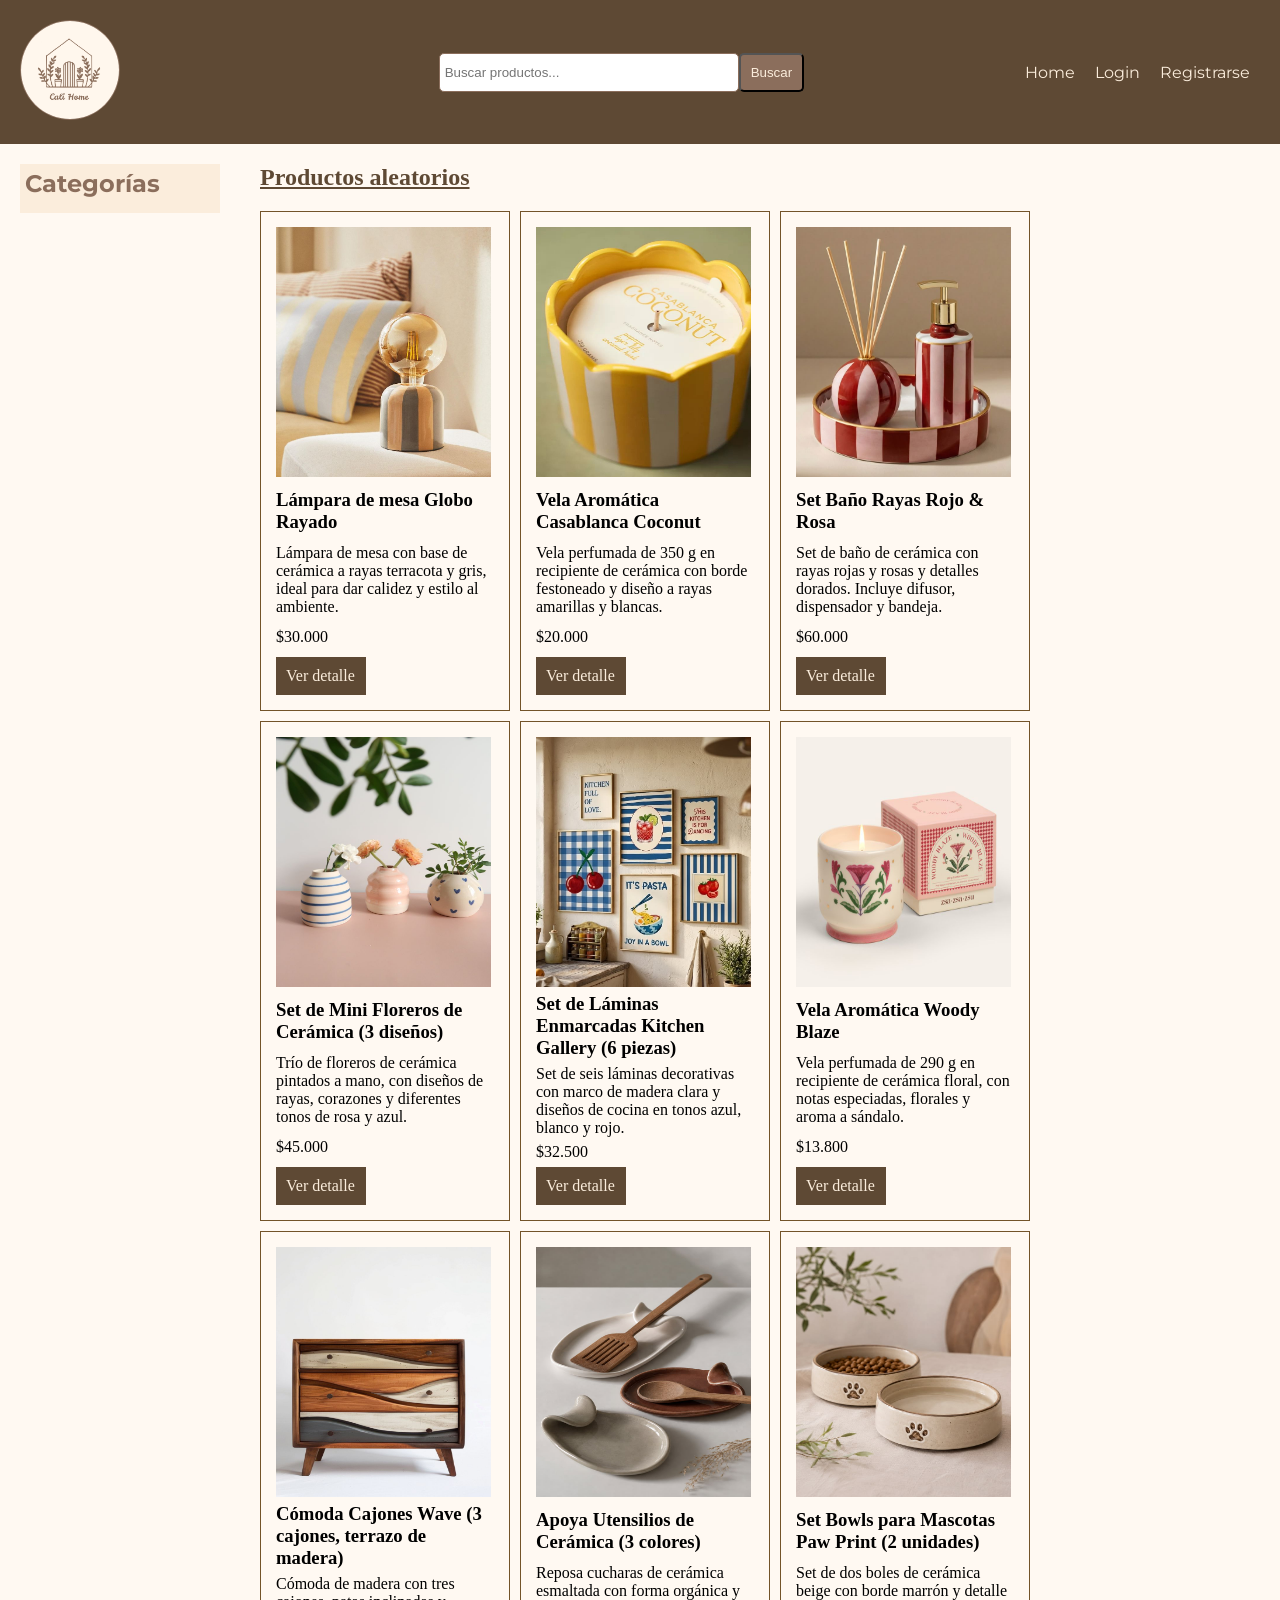
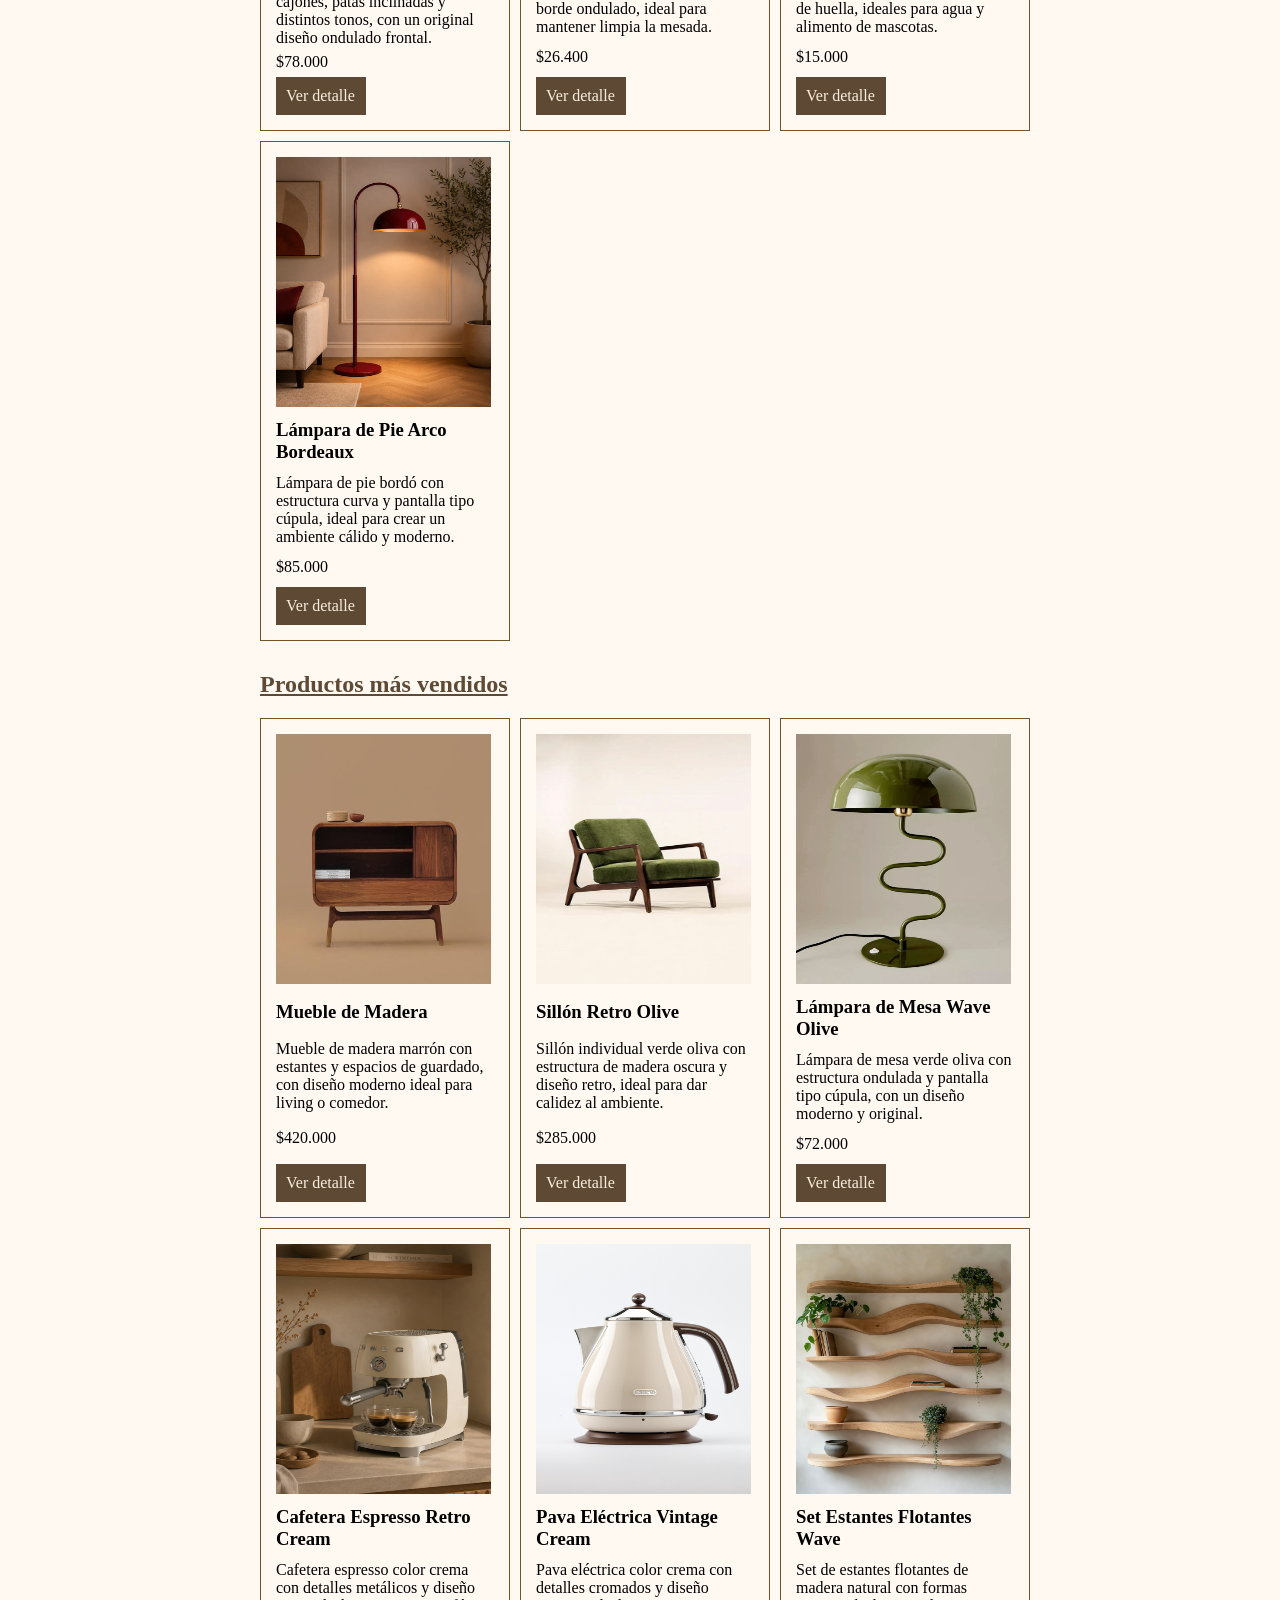
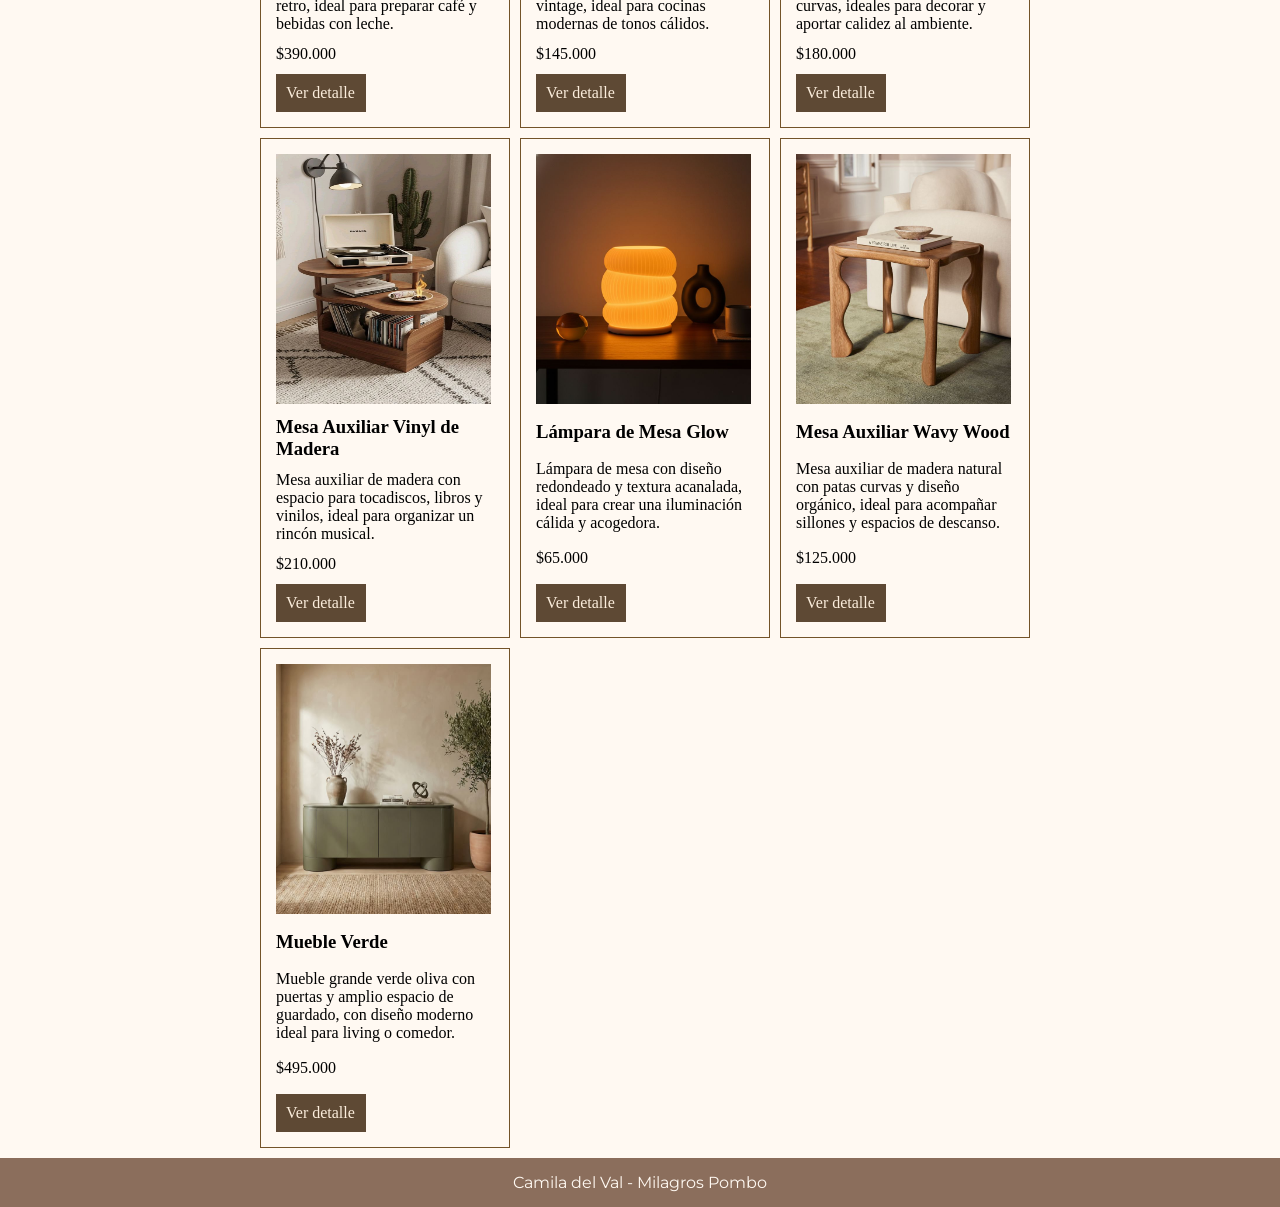
==== commit 220a2986: "punto 3" ====
--- a/index.html
+++ b/index.html
@@ -12,7 +12,7 @@
     <body>
         <header class="menu">
             <a href="./index.html" class="logo2">
-                <img src="./img/Cali Home Logo.png" alt="logo" class="logo">
+                <img src="./img/CaliHomeLogo.png" alt="logo" class="logo">
             </a>
             <nav class="navheader">
             <ul class="navarriba">
@@ -22,7 +22,7 @@
             </ul>
             </nav>
             <form action="./search-results.html" method="get" class="forms">
-                <input type="text" placeholder="Buscar productos..." value="" name="producto" class="formsinput">
+                <input type="text" name="q" placeholder="Buscar productos..." class="formsinput">
                 <button type="submit" class="formsbutton">Buscar</button>
             </form>
         </header>
@@ -30,35 +30,12 @@
         <main class="contenido">
             <aside class="productosycategoria">
             <h2 class="categorymenu">Categorías</h2>
-            <ul class="categorymenu">
-                <li><a href="./category.html">Beauty</a></li>
-                <li><a href="./category.html">Fragances</a></li>
-                <li><a href="./category.html">Furniture</a></li>
-                <li><a href="./category.html">Groceries</a></li>
-                <li><a href="./category.html">Home decoration</a></li>
-                <li><a href="./category.html">Kitchen accesories</a></li>
-                <li><a href="./category.html">Laptops</a></li>
-                <li><a href="./category.html">Mens shirts</a></li>
-                <li><a href="./category.html">Mens shoes</a></li>
-                <li><a href="./category.html">Mens watches</li>
-                <li><a href="./category.html">Mobile accesories</a></li>
-                <li><a href="./category.html">Motorcycle</a></li>
-                <li><a href="./category.html">Skin care</a></li>
-                <li><a href="./category.html">Smartphones</a></li>
-                <li><a href="./category.html">Sport accesories</a></li>
-                <li><a href="./category.html">Sunglasses</a></li>
-                <li><a href="./category.html">Tablet</a></li>
-                <li><a href="./category.html">Tops</a></li>
-                <li><a href="./category.html">Vehicle</a></li>
-                <li><a href="./category.html">Womens bags</a></li>
-                <li><a href="./category.html">Womens dresses</a></li>
-                <li><a href="./category.html">Womens jewellery </a></li>
-                <li><a href="./category.html">Womens shoes</a></li>
-                <li><a href="./category.html">Womens watches</a></li>
-
+            <ul class="categorymenu" id="lista-categorias">  
+                
             </ul>
+
             </aside>
-            <section>
+            <div>
 
                 <h2 class="tituloproductos">Productos aleatorios</h2>
 
@@ -173,7 +150,7 @@
                     
                 </article>
                 <article class="productos">
-                    <img src="./img/Modern Red Floor Lamp Mid Century Interior Gold Dome Standing Light Scandinavian Minimalist Reading Lamp for Living Room Bedroom Decor.jpg" alt="Lámpara de Pie Arco Bordeaux" class="imagenes">
+                    <img src="./img/modernlamp.jpg" alt="Lámpara de Pie Arco Bordeaux" class="imagenes">
                     
                     <h3>Lámpara de Pie Arco Bordeaux</h3>
                     
@@ -192,7 +169,7 @@
                 <section class="productosmasvendidos">
             
                 <article class="productos">
-                    <img src="./img/-6.jpg" class="imagenes" alt="Mueble de Madera">
+                    <img src="./img/mueblemadera.jpg" class="imagenes" alt="Mueble de Madera">
                     
                     <h3>Mueble de Madera</h3>
                     
@@ -204,7 +181,7 @@
                     
                 </article>
                 <article class="productos">
-                    <img src="./img/-8.jpg" alt="Sillón retro olive (individual)" class="imagenes">
+                    <img src="./img/sillonverde.jpg" alt="Sillón retro olive (individual)" class="imagenes">
                     
                     <h3>Sillón Retro Olive</h3>
                     
@@ -216,7 +193,7 @@
                     
                 </article>
                 <article class="productos"> 
-                    <img src="./img/-10.jpg" alt="Lámpara de Mesa Wave Olive" class="imagenes">
+                    <img src="./img/lamparaverde.jpg" alt="Lámpara de Mesa Wave Olive" class="imagenes">
                     
                     <h3>Lámpara de Mesa Wave Olive</h3>
                     
@@ -228,7 +205,7 @@
                     
                 </article>
                 <article class="productos">
-                    <img src="./img/Manuell Espressomaskin med Cold Brew Creme.jpg"  alt="Cafetera Espresso Retro Cream" class="imagenes">
+                    <img src="./img/caferera2.jpg"  alt="Cafetera Espresso Retro Cream" class="imagenes">
                     
                     <h3>Cafetera Espresso Retro Cream</h3>
                     
@@ -240,7 +217,7 @@
                     
                 </article>
                 <article class="productos">
-                    <img src="./img/Myer, DELONGHI vintage kettle $149.jpg" class="imagenes" alt="Pava Eléctrica Vintage Cream">
+                    <img src="./img/pavablanca.jpg" class="imagenes" alt="Pava Eléctrica Vintage Cream">
                     
                     <h3>Pava Eléctrica Vintage Cream</h3>
                     
@@ -252,7 +229,7 @@
                     
                 </article>
                 <article class="productos">
-                    <img src="./img/Organic Modern Wavy Floating Shelves _ Aesthetic Wooden Wall Decor Ideas.jpg"  alt="Set Estantes Flotantes Wave" class="imagenes">
+                    <img src="./img/estanteasolas.jpg"  alt="Set Estantes Flotantes Wave" class="imagenes">
                     
                     <h3>Set Estantes Flotantes Wave</h3>
                     
@@ -264,7 +241,7 @@
                     
                 </article>
                 <article class="productos">
-                    <img src="./img/-7.jpg" alt="Mesa Auxiliar Vinyl de Madera" class="imagenes">
+                    <img src="./img/mesaauxiliar.jpg" alt="Mesa Auxiliar Vinyl de Madera" class="imagenes">
                     
                     <h3>Mesa Auxiliar Vinyl de Madera</h3>
                     
@@ -276,7 +253,7 @@
                     
                 </article>
                 <article class="productos">
-                    <img src="./img/Cool Lamp for Room Decor_ Modern Table Lamp with Ambient Light.jpg" alt="Lámpara de Mesa Glow" class="imagenes">
+                    <img src="./img/lamparamesa.jpg" alt="Lámpara de Mesa Glow" class="imagenes">
                     
                     <h3>Lámpara de Mesa Glow</h3>
                     
@@ -288,7 +265,7 @@
                     
                 </article>
                 <article class="productos">
-                    <img src="./img/Grifo Side Table by Aimee Song.jpg" alt="Mesa Auxiliar Wavy Wood" class="imagenes">
+                    <img src="./img/mesaolas.jpg" alt="Mesa Auxiliar Wavy Wood" class="imagenes">
                     
                     <h3>Mesa Auxiliar Wavy Wood</h3>
                     
@@ -300,7 +277,7 @@
                     
                 </article>
                 <article class="productos">
-                    <img src="./img/Living Room Storage Solutions  20% Off Sideboards.jpg" alt="Mueble Verde" class="imagenes">
+                    <img src="./img/muebleverde.jpg" alt="Mueble Verde" class="imagenes">
                     
                     <h3>Mueble Verde</h3>
                     
@@ -315,12 +292,19 @@
                 </section>
 
 
-            </section>
+            </div>
+
+            
         </main>
         <footer class="abajo"> 
             
             <p>Camila del Val - Milagros Pombo</p>
             
         </footer>
+
+        <script src="./js/index.js"></script>
+        <script src="./js/saludo.js"></script>
+        <script src="./js/logout.js"></script>
     </body>
-</html>+</html>
+    
--- a/css/style.css
+++ b/css/style.css
@@ -365,12 +365,19 @@
     justify-content: space-between;
     height: 500px;
 }
-
+.tituloresultados {
+    color: #5e4934;
+    margin-bottom: 20px;
+    text-decoration: underline;
+    margin-top: 20px;
+    display:none;
+}
 .errorbusqueda {
     border:solid 2px rgb(115, 83, 41);
     padding: 10px;
     background-color: #fbeddc;
     margin-bottom: 20px;
+    display:none;
 }
 
 @media (max-width: 768px) {
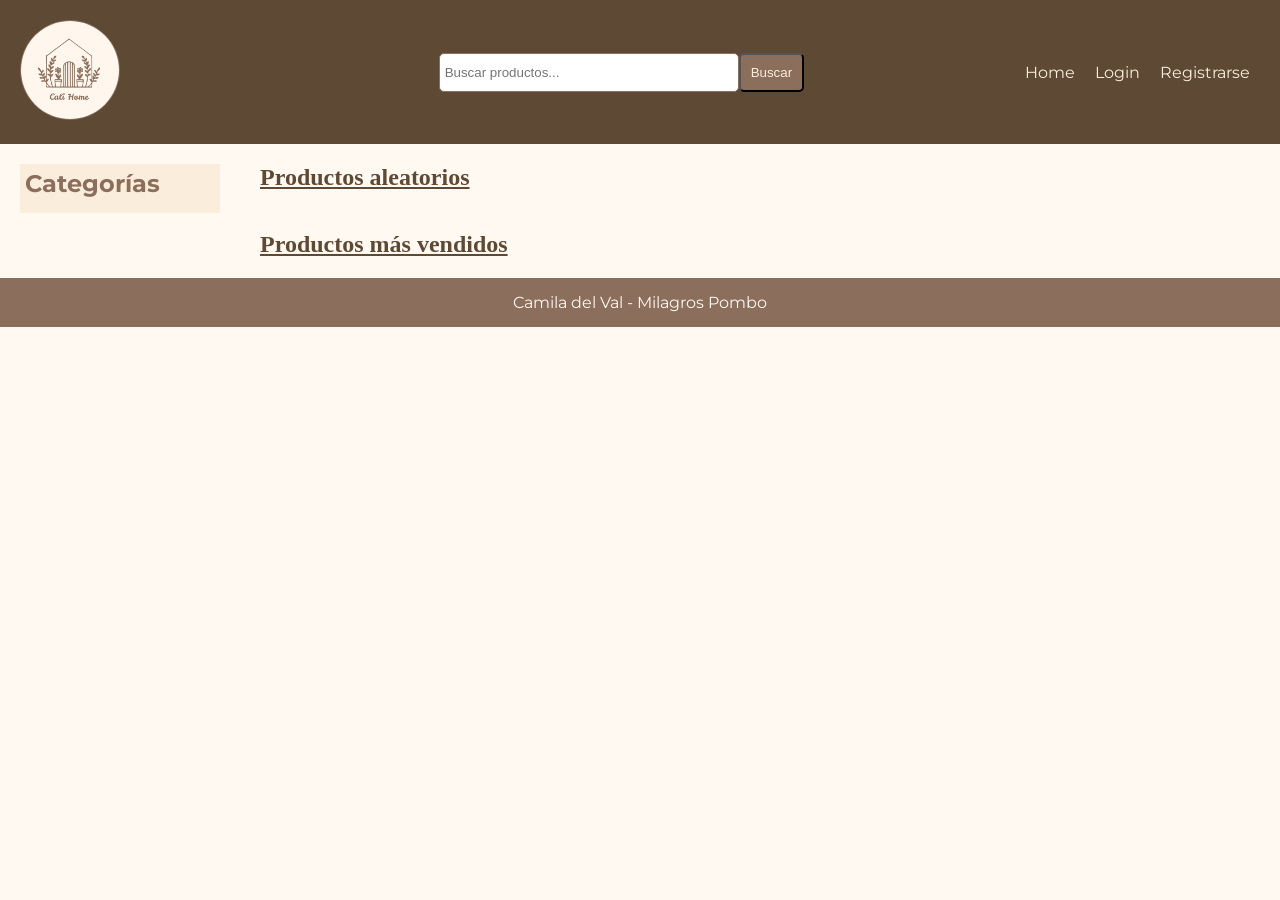
==== commit df5f968b: "hice el punto 4" ====
--- a/index.html
+++ b/index.html
@@ -39,258 +39,15 @@
 
                 <h2 class="tituloproductos">Productos aleatorios</h2>
 
-                <section class="productosaleatorios">
-
-                <article class="productos">
-                    <img src="./img/lampara.jpg" alt="Lámpara de mesa Globo Rayado" class="imagenes">
-
-                    <h3>Lámpara de mesa Globo Rayado</h3>
-                    
-                    <p>Lámpara de mesa con base de cerámica a rayas terracota y gris, ideal para dar calidez y estilo al ambiente.</p>
-                    
-                    <p class="precio">$30.000</p>
-                    
-                    <a href="./product.html" class="boton">Ver detalle</a>
-                    
-                </article>
-                <article class="productos">
-                    <img src="./img/vela1.jpg" alt="Vela Aromática Casablanca Coconut" class="imagenes">
-                    
-                    <h3>Vela Aromática Casablanca Coconut</h3>
-                    
-                    <p>Vela perfumada de 350 g en recipiente de cerámica con borde festoneado y diseño a rayas amarillas y blancas.</p>
-                    
-                    <p>$20.000</p>
-                    
-                    <a href="./product.html" class="boton">Ver detalle</a>
-                    
-                </article>
-                <article class="productos"> 
-                    <img src="./img/setbaño.jpg" alt="Set Baño Rayas Rojo & Rosa" class="imagenes">
-                    
-                    <h3>Set Baño Rayas Rojo & Rosa</h3>
-                    
-                    <p>Set de baño de cerámica con rayas rojas y rosas y detalles dorados. Incluye difusor, dispensador y bandeja.</p>
-                    
-                    <p>$60.000</p>
-                    
-                    <a href="./product.html" class="boton">Ver detalle</a>
-                    
-                </article>
-                <article class="productos">
-                    <img src="./img/minimaceta.jpg" alt="Set de Mini Floreros de Cerámica (3 diseños)" class="imagenes">
-                    
-                    <h3>Set de Mini Floreros de Cerámica (3 diseños)</h3>
-                    
-                    <p>Trío de floreros de cerámica pintados a mano, con diseños de rayas, corazones y diferentes tonos de rosa y azul.</p>
-                    
-                    <p>$45.000</p>
-                    
-                    <a href="./product.html" class="boton">Ver detalle</a>
-                    
-                </article>
-                <article class="productos">
-                    <img src="./img/cuadros.jpg" alt="Set de Cuadros para la cocina" class="imagenes">
-                    
-                    <h3>Set de Láminas Enmarcadas Kitchen Gallery (6 piezas)</h3>
-                    
-                    <p>Set de seis láminas decorativas con marco de madera clara y diseños de cocina en tonos azul, blanco y rojo.</p>
-                    
-                    <p>$32.500</p>
-                    
-                    <a href="./product.html" class="boton">Ver detalle</a>
-                    
-                </article>
-                <article class="productos">
-                    <img src="./img/vela2.jpg" alt="Vela Aromática Woody Blaze" class="imagenes">
-                    
-                    <h3>Vela Aromática Woody Blaze</h3>
-                    
-                    <p>Vela perfumada de 290 g en recipiente de cerámica floral, con notas especiadas, florales y aroma a sándalo.</p>
-                    
-                    <p>$13.800</p>
-                    
-                    <a href="./product.html" class="boton">Ver detalle</a>
-                    
-                </article>
-                <article class="productos">
-                    <img src="./img/mueble.jpg" alt="Cómoda Cajones Wave (3 cajones, terrazo de madera)" class="imagenes">
-                    
-                    <h3>Cómoda Cajones Wave (3 cajones, terrazo de madera)</h3>
-                    
-                    <p>Cómoda de madera con tres cajones, patas inclinadas y distintos tonos, con un original diseño ondulado frontal.</p>
-                    
-                    <p>$78.000</p>
-                    
-                    <a href="./product.html" class="boton">Ver detalle</a>
-                    
-                </article>
-                <article class="productos">
-                    <img src="./img/cucharas.jpg" alt="Apoya Utensilios de Cerámica (3 colores)" class="imagenes">
-                    
-                    <h3>Apoya Utensilios de Cerámica (3 colores)</h3>
-                    
-                    <p>Reposa cucharas de cerámica esmaltada con forma orgánica y borde ondulado, ideal para mantener limpia la mesada.</p>
-                    
-                    <p>$26.400</p>
-                    
-                    <a href="./product.html" class="boton">Ver detalle</a>
-                    
-                </article>
-                <article class="productos">
-                    <img src="./img/comederodeperro.jpg" alt="Set Bowls para Mascotas Paw Print (2 unidades)" class="imagenes">
-                    
-                    <h3>Set Bowls para Mascotas Paw Print (2 unidades)</h3>
-                    
-                    <p>Set de dos boles de cerámica beige con borde marrón y detalle de huella, ideales para agua y alimento de mascotas.</p>
-                    
-                    <p>$15.000</p>
-                    
-                    <a href="./product.html" class="boton">Ver detalle</a>
-                    
-                </article>
-                <article class="productos">
-                    <img src="./img/modernlamp.jpg" alt="Lámpara de Pie Arco Bordeaux" class="imagenes">
-                    
-                    <h3>Lámpara de Pie Arco Bordeaux</h3>
-                    
-                    <p>Lámpara de pie bordó con estructura curva y pantalla tipo cúpula, ideal para crear un ambiente cálido y moderno.</p>
-                    
-                    <p>$85.000</p>
-                    
-                    <a href="./product.html" class="boton">Ver detalle</a>
-                    
-                </article>
-
-                </section>
-                
-                <h2 class="tituloproductos">Productos más vendidos</h2>
-                
-                <section class="productosmasvendidos">
-            
-                <article class="productos">
-                    <img src="./img/mueblemadera.jpg" class="imagenes" alt="Mueble de Madera">
-                    
-                    <h3>Mueble de Madera</h3>
-                    
-                    <p>Mueble de madera marrón con estantes y espacios de guardado, con diseño moderno ideal para living o comedor.</p>
-                    
-                    <p>$420.000</p>
-                    
-                    <a href="./product.html" class="boton">Ver detalle</a>
-                    
-                </article>
-                <article class="productos">
-                    <img src="./img/sillonverde.jpg" alt="Sillón retro olive (individual)" class="imagenes">
-                    
-                    <h3>Sillón Retro Olive</h3>
-                    
-                    <p>Sillón individual verde oliva con estructura de madera oscura y diseño retro, ideal para dar calidez al ambiente.</p>
-                    
-                    <p>$285.000</p>
-                    
-                    <a href="./product.html" class="boton">Ver detalle</a>
-                    
-                </article>
-                <article class="productos"> 
-                    <img src="./img/lamparaverde.jpg" alt="Lámpara de Mesa Wave Olive" class="imagenes">
-                    
-                    <h3>Lámpara de Mesa Wave Olive</h3>
-                    
-                    <p>Lámpara de mesa verde oliva con estructura ondulada y pantalla tipo cúpula, con un diseño moderno y original.</p>
-                    
-                    <p>$72.000</p>
-                    
-                    <a href="./product.html" class="boton">Ver detalle</a>
-                    
-                </article>
-                <article class="productos">
-                    <img src="./img/caferera2.jpg"  alt="Cafetera Espresso Retro Cream" class="imagenes">
-                    
-                    <h3>Cafetera Espresso Retro Cream</h3>
-                    
-                    <p>Cafetera espresso color crema con detalles metálicos y diseño retro, ideal para preparar café y bebidas con leche.</p>
-                    
-                    <p>$390.000</p>     
-                    
-                    <a href="./product.html" class="boton">Ver detalle</a>
-                    
-                </article>
-                <article class="productos">
-                    <img src="./img/pavablanca.jpg" class="imagenes" alt="Pava Eléctrica Vintage Cream">
-                    
-                    <h3>Pava Eléctrica Vintage Cream</h3>
-                    
-                    <p>Pava eléctrica color crema con detalles cromados y diseño vintage, ideal para cocinas modernas de tonos cálidos.</p>
-                    
-                    <p>$145.000</p>
-                    
-                    <a href="./product.html" class="boton">Ver detalle</a>
-                    
-                </article>
-                <article class="productos">
-                    <img src="./img/estanteasolas.jpg"  alt="Set Estantes Flotantes Wave" class="imagenes">
-                    
-                    <h3>Set Estantes Flotantes Wave</h3>
-                    
-                    <p>Set de estantes flotantes de madera natural con formas curvas, ideales para decorar y aportar calidez al ambiente.</p>
-                    
-                    <p>$180.000</p>
-                    
-                    <a href="./product.html" class="boton">Ver detalle</a>
-                    
-                </article>
-                <article class="productos">
-                    <img src="./img/mesaauxiliar.jpg" alt="Mesa Auxiliar Vinyl de Madera" class="imagenes">
-                    
-                    <h3>Mesa Auxiliar Vinyl de Madera</h3>
-                    
-                    <p>Mesa auxiliar de madera con espacio para tocadiscos, libros y vinilos, ideal para organizar un rincón musical.</p>
-                    
-                    <p>$210.000</p>
-                    
-                    <a href="./product.html" class="boton">Ver detalle</a>
-                    
-                </article>
-                <article class="productos">
-                    <img src="./img/lamparamesa.jpg" alt="Lámpara de Mesa Glow" class="imagenes">
-                    
-                    <h3>Lámpara de Mesa Glow</h3>
-                    
-                    <p>Lámpara de mesa con diseño redondeado y textura acanalada, ideal para crear una iluminación cálida y acogedora.</p>
-                    
-                    <p>$65.000</p>
-                    
-                    <a href="./product.html" class="boton">Ver detalle</a>
-                    
-                </article>
-                <article class="productos">
-                    <img src="./img/mesaolas.jpg" alt="Mesa Auxiliar Wavy Wood" class="imagenes">
-                    
-                    <h3>Mesa Auxiliar Wavy Wood</h3>
-                    
-                    <p>Mesa auxiliar de madera natural con patas curvas y diseño orgánico, ideal para acompañar sillones y espacios de descanso.</p>
-                    
-                    <p>$125.000</p>
-                    
-                    <a href="./product.html" class="boton">Ver detalle</a>
-                    
-                </article>
-                <article class="productos">
-                    <img src="./img/muebleverde.jpg" alt="Mueble Verde" class="imagenes">
-                    
-                    <h3>Mueble Verde</h3>
-                    
-                    <p>Mueble grande verde oliva con puertas y amplio espacio de guardado, con diseño moderno ideal para living o comedor.</p>
-                    
-                    <p>$495.000</p>
-                    
-                    <a href="./product.html" class="boton">Ver detalle</a>
-                    
-                </article>
+                <section class="productosaleatorios" id="seccion1">
 
                 </section>
 
+                <h2 class="tituloproductos">Productos más vendidos</h2>
+
+                <section class="productosmasvendidos" id="seccion2">
+
+                </section>
 
             </div>
 
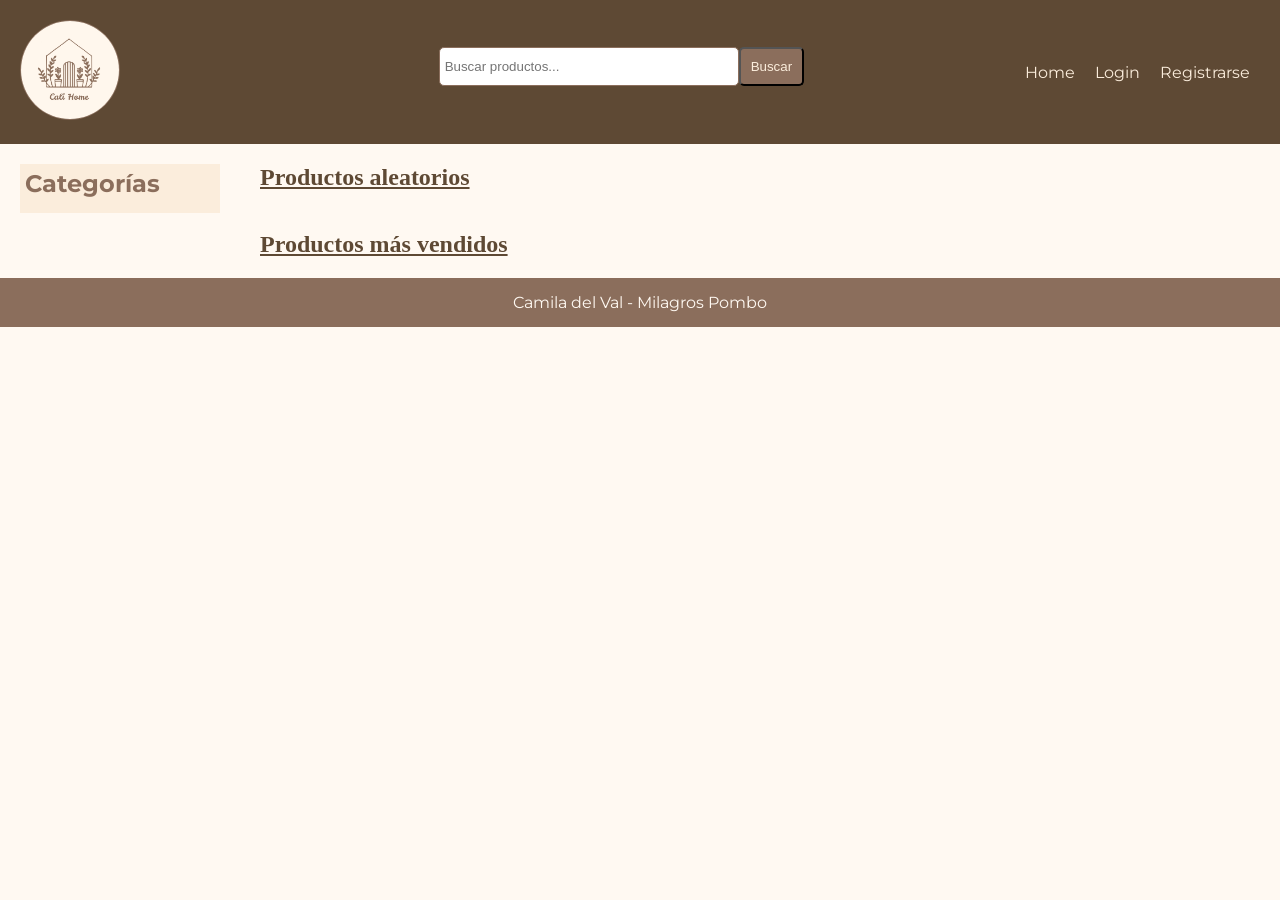
==== commit 21991f96: "hice algunas mejoras después de lo hablado en clase" ====
--- a/index.html
+++ b/index.html
@@ -20,10 +20,12 @@
                 <li class="listahome"><a class="barra" href="./login.html">Login</a></li>
                 <li class="listahome"><a class="barra" href="./register.html">Registrarse</a></li>
             </ul>
+                
             </nav>
             <form action="./search-results.html" method="get" class="forms">
                 <input type="text" name="q" placeholder="Buscar productos..." class="formsinput">
                 <button type="submit" class="formsbutton">Buscar</button>
+                <p class="obligatorio_errorheader"></p>
             </form>
         </header>
             
--- a/css/style.css
+++ b/css/style.css
@@ -52,13 +52,6 @@
 .listahome {
     margin-right: 10px;
     margin-left: 10px;
-}
-
-.forms {
-    display: flex;
-    justify-content: center;
-    width: 33%;
-    order: 2;
 }
 
 .formsinput{
@@ -203,7 +196,7 @@
     margin-bottom: 20px;
 }
 
-.textopiniones {
+.textoopiniones{
     color:#5e4934;
     font-family: "Montserrat", sans-serif;
     font-weight: bold;
@@ -380,6 +373,27 @@
     display:none;
 }
 
+.bienvenido {
+    color: #fbeddc;
+    font-family: "Montserrat", sans-serif;
+}
+
+.forms {
+    display: flex;
+    justify-content: center;
+    width: 33%;
+    order: 2;
+    flex-wrap: wrap;
+}
+
+.obligatorio_errorheader {
+    width: 100%;
+    margin: 6px;
+    color: #fbeddc;
+    font-size: 13px;
+    text-align: center;
+}
+
 @media (max-width: 768px) {
 
     .menu {
